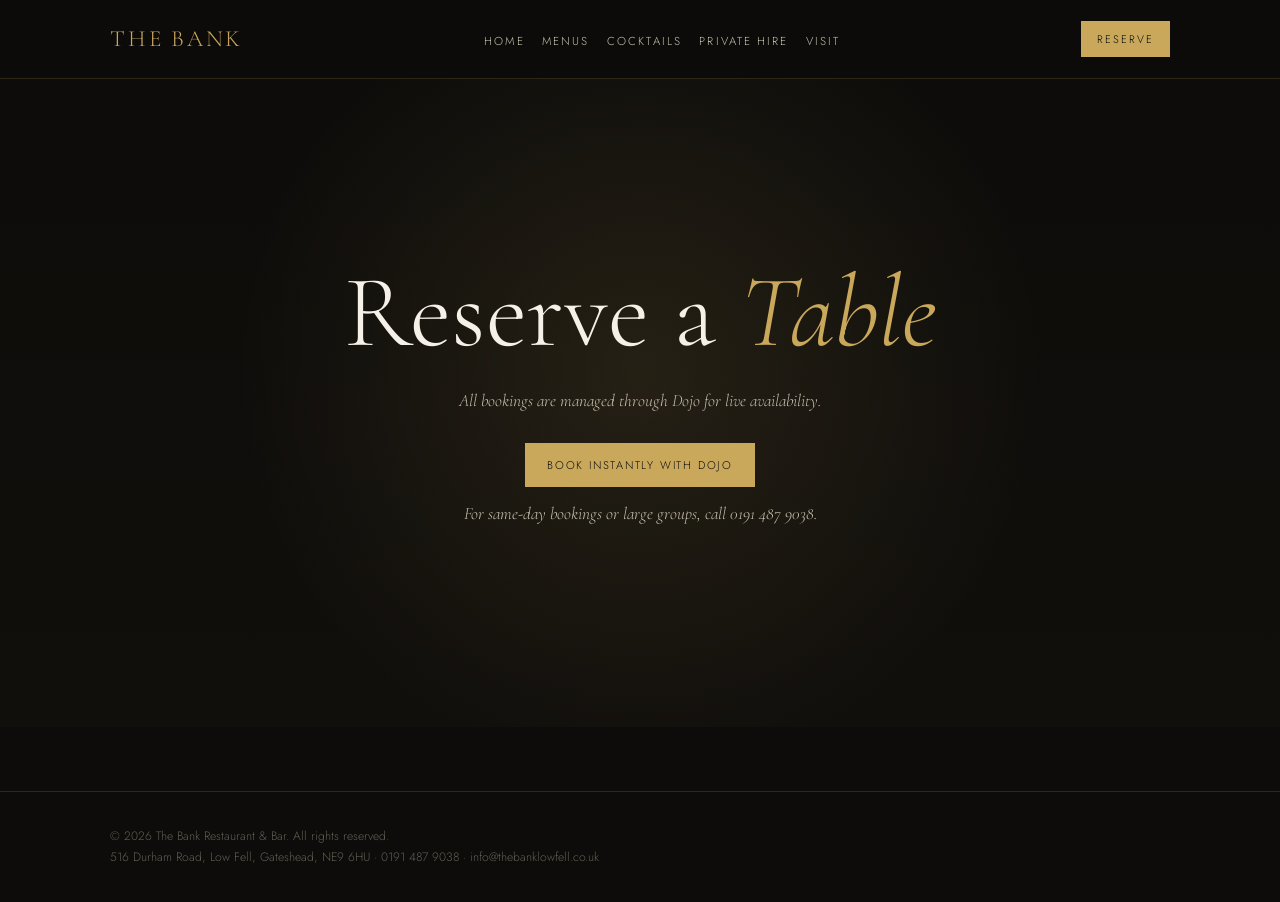
==== book.html @ 98fa7406 "Add initial website structure and styling for The Bank Restaurant & Bar - Create CSS file for site-w" ====
<!DOCTYPE html>
<html lang="en">
<head>
  <meta charset="UTF-8">
  <meta name="viewport" content="width=device-width, initial-scale=1.0">
  <title>Reserve — The Bank</title>
  <link rel="preconnect" href="https://fonts.googleapis.com">
  <link href="https://fonts.googleapis.com/css2?family=Cormorant+Garamond:ital,wght@0,300;0,400;0,600;1,300;1,400&family=Jost:wght@300;400;500&display=swap" rel="stylesheet">
  <link rel="stylesheet" href="assets/css/site.css">
</head>
<body data-page="book">
  <nav id="app-nav" class="site-nav"></nav>

  <main>
    <section class="hero">
      <div>
        <h1>Reserve a <em>Table</em></h1>
        <p>All bookings are managed through Dojo for live availability.</p>
        <a class="btn btn-primary" href="https://web.dojo.app/create_booking/vendor/0XYLokEoeff77KUU00p7ex68kXi4SF8dCobxdAlAkQ0_restaurant" target="_blank" rel="noopener noreferrer">Book Instantly with Dojo</a>
        <p class="menu-note">For same-day bookings or large groups, call 0191 487 9038.</p>
      </div>
    </section>
  </main>

  <footer id="app-footer" class="site-footer"></footer>
  <script src="assets/js/site.js" defer></script>
</body>
</html>
---- assets/css/site.css ----
:root {
  --gold: #C9A85C;
  --gold-light: #E8D5A3;
  --ink: #0D0C0A;
  --ink-mid: #1a1814;
  --ink-soft: #252320;
  --cream: #F5F0E8;
  --cream-dim: #c8c0ae;
  --serif: 'Cormorant Garamond', Georgia, serif;
  --sans: 'Jost', sans-serif;
}

* { box-sizing: border-box; }
html, body { margin: 0; padding: 0; }
body {
  background: var(--ink);
  color: var(--cream);
  font-family: var(--sans);
  font-weight: 300;
}

a { color: inherit; }
.container { max-width: 1100px; margin: 0 auto; padding: 0 1.25rem; }

.site-nav {
  position: sticky;
  top: 0;
  z-index: 20;
  background: rgba(13, 12, 10, 0.96);
  backdrop-filter: blur(10px);
  border-bottom: 1px solid rgba(201, 168, 92, 0.18);
}
.site-nav-inner {
  height: 78px;
  display: flex;
  align-items: center;
  justify-content: space-between;
  gap: 1rem;
}
.brand {
  text-decoration: none;
  color: var(--gold);
  font-family: var(--serif);
  font-size: 1.45rem;
  letter-spacing: 0.12em;
  text-transform: uppercase;
}
.nav-links {
  display: flex;
  gap: 1.1rem;
  list-style: none;
  padding: 0;
  margin: 0;
  flex-wrap: wrap;
}
.nav-links a {
  text-decoration: none;
  color: var(--cream-dim);
  font-size: 0.72rem;
  letter-spacing: 0.18em;
  text-transform: uppercase;
}
.nav-links a.active,
.nav-links a:hover { color: var(--gold); }
.nav-cta {
  text-decoration: none;
  background: var(--gold);
  color: var(--ink);
  padding: 0.65rem 1rem;
  font-size: 0.68rem;
  letter-spacing: 0.18em;
  text-transform: uppercase;
}

.hero {
  min-height: 72vh;
  display: grid;
  place-items: center;
  text-align: center;
  padding: 4rem 1.25rem;
  background: radial-gradient(circle at 50% 45%, rgba(201,168,92,0.12), transparent 55%), linear-gradient(180deg, var(--ink) 0%, #110f0c 100%);
}
.hero h1 {
  font-family: var(--serif);
  font-weight: 300;
  font-size: clamp(3rem, 10vw, 6.4rem);
  margin: 0;
}
.hero h1 em { color: var(--gold); font-style: italic; }
.hero p {
  margin: 1rem 0 2rem;
  color: var(--cream-dim);
  font-family: var(--serif);
  font-size: 1.08rem;
  font-style: italic;
}

.btn {
  display: inline-block;
  text-decoration: none;
  padding: 0.9rem 1.4rem;
  letter-spacing: 0.16em;
  text-transform: uppercase;
  font-size: 0.7rem;
}
.btn-primary { background: var(--gold); color: var(--ink); }
.btn-ghost { border: 1px solid rgba(201,168,92,0.45); color: var(--gold); }

.section { padding: 5rem 0; }
.section.alt { background: var(--ink-mid); }
.section-title {
  margin: 0 0 0.8rem;
  font-family: var(--serif);
  font-weight: 300;
  font-size: clamp(2rem, 5vw, 3.1rem);
}
.section-title em { color: var(--gold); font-style: italic; }
.section-copy { color: var(--cream-dim); line-height: 1.8; max-width: 760px; }

.grid-2 { display: grid; gap: 1.25rem; grid-template-columns: repeat(2, minmax(0,1fr)); }
.card {
  background: var(--ink-soft);
  border: 1px solid rgba(201,168,92,0.15);
  padding: 1.4rem;
}
.card h3 { margin: 0 0 0.6rem; font-family: var(--serif); font-weight: 400; color: var(--gold); }
.card p { margin: 0; color: var(--cream-dim); line-height: 1.7; }

.menu-tabs { display: flex; flex-wrap: wrap; gap: 0.3rem; margin-bottom: 1.25rem; }
.menu-tab {
  background: transparent;
  border: 1px solid rgba(201,168,92,0.24);
  color: var(--cream-dim);
  cursor: pointer;
  padding: 0.6rem 0.9rem;
  text-transform: uppercase;
  letter-spacing: 0.13em;
  font-size: 0.66rem;
}
.menu-tab.active { color: var(--gold); border-color: var(--gold); }
.menu-panel { display: none; }
.menu-panel.active { display: block; }
.menu-cols { display: grid; grid-template-columns: repeat(2, minmax(0,1fr)); gap: 1px; background: rgba(201,168,92,0.15); }
.menu-section { background: var(--ink-soft); padding: 1.3rem; }
.menu-section-title { margin: 0 0 0.8rem; font-family: var(--serif); color: var(--gold); font-size: 1.2rem; }
.menu-item { display: flex; justify-content: space-between; gap: 1rem; padding: 0.55rem 0; border-bottom: 1px solid rgba(255,255,255,0.05); }
.menu-item-name { font-family: var(--serif); }
.menu-item-desc { font-size: 0.74rem; color: var(--cream-dim); margin-top: 0.16rem; }
.menu-item-price { color: var(--gold); white-space: nowrap; }
.menu-note { color: var(--cream-dim); margin-top: 1rem; font-size: 0.8rem; }

.cocktails-grid { display: grid; grid-template-columns: repeat(3, minmax(0,1fr)); gap: 1px; background: rgba(201,168,92,0.15); }
.cocktail-card { background: var(--ink-soft); padding: 1.2rem; }
.cocktail-name { font-family: var(--serif); font-size: 1.2rem; }
.cocktail-desc { color: var(--cream-dim); font-size: 0.8rem; line-height: 1.7; }
.cocktail-price { color: var(--gold); margin-top: 0.8rem; }

.hours-row { display: flex; justify-content: space-between; border-bottom: 1px solid rgba(255,255,255,0.07); padding: 0.6rem 0; }
.closed { color: #8a6e35; }
.time { color: var(--cream); }

.form-row { margin-bottom: 0.9rem; }
.form-grid-2 { display: grid; gap: 0.9rem; grid-template-columns: repeat(2, minmax(0,1fr)); }
.form-input {
  width: 100%;
  background: rgba(255,255,255,0.04);
  border: 1px solid rgba(201,168,92,0.22);
  color: var(--cream);
  font-family: var(--sans);
  padding: 0.72rem 0.85rem;
}

.site-footer {
  border-top: 1px solid rgba(201,168,92,0.18);
  padding: 2rem 0;
  margin-top: 4rem;
}
.site-footer p { color: rgba(200,192,174,0.45); margin: 0.2rem 0; font-size: 0.76rem; }

@media (max-width: 900px) {
  .grid-2, .menu-cols, .form-grid-2, .cocktails-grid { grid-template-columns: 1fr; }
  .site-nav-inner { height: auto; padding: 0.9rem 0; align-items: flex-start; flex-direction: column; }
  .nav-links { gap: 0.7rem; }
}
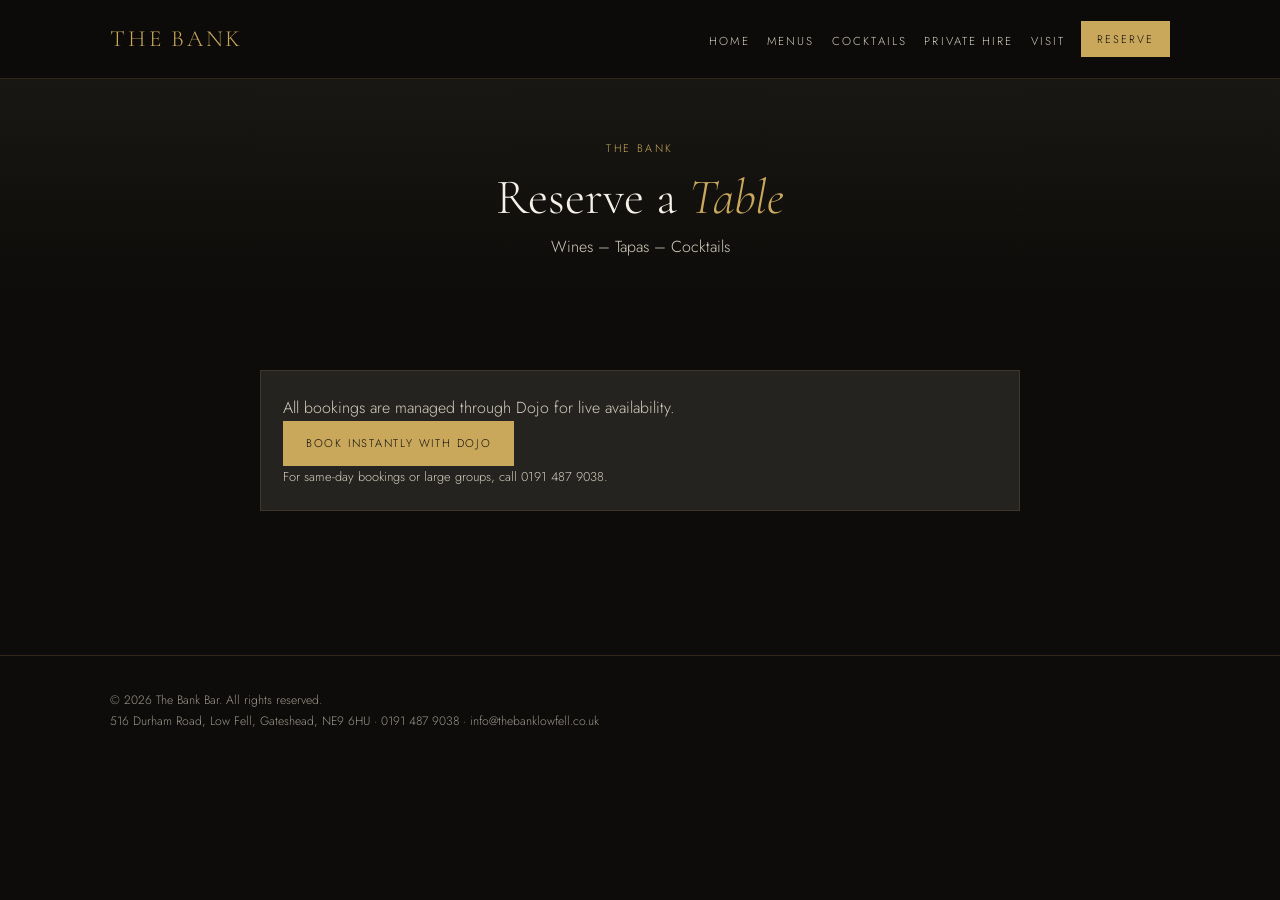
==== commit 02661785: "Enhance website structure and accessibility features, update styles, and refine content across multi" ====
--- a/book.html
+++ b/book.html
@@ -12,11 +12,17 @@
   <nav id="app-nav" class="site-nav"></nav>
 
   <main>
-    <section class="hero">
-      <div>
-        <h1>Reserve a <em>Table</em></h1>
-        <p>All bookings are managed through Dojo for live availability.</p>
-        <a class="btn btn-primary" href="https://web.dojo.app/create_booking/vendor/0XYLokEoeff77KUU00p7ex68kXi4SF8dCobxdAlAkQ0_restaurant" target="_blank" rel="noopener noreferrer">Book Instantly with Dojo</a>
+    <section class="page-hero">
+      <div class="container">
+        <p class="eyebrow reveal">The Bank</p>
+        <h1 class="section-title reveal">Reserve a <em>Table</em></h1>
+        <p class="section-copy reveal copy-center">Wines &ndash; Tapas &ndash; Cocktails</p>
+      </div>
+    </section>
+    <section class="section">
+      <div class="container card reveal max-w-760">
+        <p class="section-copy max-w-none">All bookings are managed through Dojo for live availability.</p>
+        <a class="btn btn-primary" href="#" data-dojo-link="true" target="_blank" rel="noopener noreferrer" aria-label="Book instantly with Dojo (opens in a new tab)">Book Instantly with Dojo</a>
         <p class="menu-note">For same-day bookings or large groups, call 0191 487 9038.</p>
       </div>
     </section>
--- a/assets/css/site.css
+++ b/assets/css/site.css
@@ -5,7 +5,7 @@
   --ink-mid: #1a1814;
   --ink-soft: #252320;
   --cream: #F5F0E8;
-  --cream-dim: #c8c0ae;
+  --cream-dim: #d4cdbd;
   --serif: 'Cormorant Garamond', Georgia, serif;
   --sans: 'Jost', sans-serif;
 }
@@ -19,6 +19,23 @@
   font-weight: 300;
 }
 
+.skip-link {
+  position: absolute;
+  top: -40px;
+  left: 12px;
+  z-index: 1000;
+  background: var(--gold);
+  color: var(--ink);
+  padding: 0.5rem 0.75rem;
+  text-decoration: none;
+  font-size: 0.75rem;
+  letter-spacing: 0.03em;
+}
+.skip-link:focus,
+.skip-link:focus-visible {
+  top: 12px;
+}
+
 a { color: inherit; }
 .container { max-width: 1100px; margin: 0 auto; padding: 0 1.25rem; }
 
@@ -29,6 +46,12 @@
   background: rgba(13, 12, 10, 0.96);
   backdrop-filter: blur(10px);
   border-bottom: 1px solid rgba(201, 168, 92, 0.18);
+  transition: background 220ms ease, border-color 220ms ease, box-shadow 220ms ease;
+}
+.site-nav.scrolled {
+  background: rgba(13, 12, 10, 0.985);
+  border-bottom-color: rgba(201, 168, 92, 0.34);
+  box-shadow: 0 10px 32px rgba(0, 0, 0, 0.35);
 }
 .site-nav-inner {
   height: 78px;
@@ -36,15 +59,60 @@
   align-items: center;
   justify-content: space-between;
   gap: 1rem;
-}
+  transition: height 220ms ease;
+}
+.site-nav.scrolled .site-nav-inner { height: 70px; }
+.nav-primary {
+  display: flex;
+  align-items: center;
+  justify-content: flex-end;
+  gap: 1rem;
+  flex: 1;
+}
+.nav-toggle {
+  display: none;
+  width: 40px;
+  height: 40px;
+  border: 1px solid rgba(201, 168, 92, 0.35);
+  background: transparent;
+  color: var(--gold);
+  align-items: center;
+  justify-content: center;
+  cursor: pointer;
+}
+.nav-toggle-lines,
+.nav-toggle-lines::before,
+.nav-toggle-lines::after {
+  display: block;
+  width: 16px;
+  height: 1px;
+  background: currentColor;
+  content: '';
+  transition: transform 180ms ease;
+}
+.nav-toggle-lines::before { transform: translateY(-5px); }
+.nav-toggle-lines::after { transform: translateY(4px); }
+.site-nav.open .nav-toggle-lines { background: transparent; }
+.site-nav.open .nav-toggle-lines::before { transform: translateY(0) rotate(45deg); }
+.site-nav.open .nav-toggle-lines::after { transform: translateY(-1px) rotate(-45deg); }
 .brand {
-  text-decoration: none;
-  color: var(--gold);
+  display: inline-flex;
+  align-items: center;
+  gap: 0.7rem;
+  text-decoration: none;
+  color: var(--gold);
+}
+.brand-word {
   font-family: var(--serif);
   font-size: 1.45rem;
   letter-spacing: 0.12em;
   text-transform: uppercase;
 }
+.brand-logo {
+  height: 1.4rem;
+  width: auto;
+}
+.brand-logo path { fill: currentColor; }
 .nav-links {
   display: flex;
   gap: 1.1rem;
@@ -62,6 +130,12 @@
 }
 .nav-links a.active,
 .nav-links a:hover { color: var(--gold); }
+.nav-links a[aria-current="page"] {
+  color: var(--gold);
+  text-decoration: underline;
+  text-decoration-thickness: 1px;
+  text-underline-offset: 0.25rem;
+}
 .nav-cta {
   text-decoration: none;
   background: var(--gold);
@@ -70,6 +144,15 @@
   font-size: 0.68rem;
   letter-spacing: 0.18em;
   text-transform: uppercase;
+}
+
+a:focus-visible,
+button:focus-visible,
+input:focus-visible,
+textarea:focus-visible,
+select:focus-visible {
+  outline: 2px solid var(--gold);
+  outline-offset: 2px;
 }
 
 .hero {
@@ -95,6 +178,32 @@
   font-style: italic;
 }
 
+.page-hero {
+  padding: 3.5rem 0 1.8rem;
+  text-align: center;
+  background: linear-gradient(180deg, rgba(26, 24, 20, 0.95) 0%, rgba(13, 12, 10, 0.25) 100%);
+}
+.page-hero .section-title { margin-bottom: 0.35rem; }
+
+.eyebrow {
+  display: inline-block;
+  margin: 0 0 0.7rem;
+  text-transform: uppercase;
+  letter-spacing: 0.22em;
+  color: var(--gold);
+  font-size: 0.68rem;
+}
+
+.copy-center { margin: 0 auto; }
+.mt-05 { margin-top: .5rem; }
+.mt-08 { margin-top: .8rem; }
+.mt-09 { margin-top: .9rem; }
+.mt-1 { margin-top: 1rem; }
+.mt-12 { margin-top: 1.2rem; }
+.ml-05 { margin-left: .5rem; }
+.max-w-760 { max-width: 760px; }
+.max-w-none { max-width: none; }
+
 .btn {
   display: inline-block;
   text-decoration: none;
@@ -127,6 +236,7 @@
 .card p { margin: 0; color: var(--cream-dim); line-height: 1.7; }
 
 .menu-tabs { display: flex; flex-wrap: wrap; gap: 0.3rem; margin-bottom: 1.25rem; }
+.menu-tabs-spaced { margin-top: 1rem; }
 .menu-tab {
   background: transparent;
   border: 1px solid rgba(201,168,92,0.24);
@@ -140,6 +250,7 @@
 .menu-tab.active { color: var(--gold); border-color: var(--gold); }
 .menu-panel { display: none; }
 .menu-panel.active { display: block; }
+.menu-panel[hidden] { display: none !important; }
 .menu-cols { display: grid; grid-template-columns: repeat(2, minmax(0,1fr)); gap: 1px; background: rgba(201,168,92,0.15); }
 .menu-section { background: var(--ink-soft); padding: 1.3rem; }
 .menu-section-title { margin: 0 0 0.8rem; font-family: var(--serif); color: var(--gold); font-size: 1.2rem; }
@@ -148,12 +259,18 @@
 .menu-item-desc { font-size: 0.74rem; color: var(--cream-dim); margin-top: 0.16rem; }
 .menu-item-price { color: var(--gold); white-space: nowrap; }
 .menu-note { color: var(--cream-dim); margin-top: 1rem; font-size: 0.8rem; }
+.menu-section .btn + .btn { margin-left: .5rem; }
 
 .cocktails-grid { display: grid; grid-template-columns: repeat(3, minmax(0,1fr)); gap: 1px; background: rgba(201,168,92,0.15); }
 .cocktail-card { background: var(--ink-soft); padding: 1.2rem; }
 .cocktail-name { font-family: var(--serif); font-size: 1.2rem; }
 .cocktail-desc { color: var(--cream-dim); font-size: 0.8rem; line-height: 1.7; }
 .cocktail-price { color: var(--gold); margin-top: 0.8rem; }
+.happy-hour-price {
+  color: var(--gold);
+  font-family: var(--serif);
+  font-size: 1.3rem;
+}
 
 .hours-row { display: flex; justify-content: space-between; border-bottom: 1px solid rgba(255,255,255,0.07); padding: 0.6rem 0; }
 .closed { color: #8a6e35; }
@@ -175,10 +292,50 @@
   padding: 2rem 0;
   margin-top: 4rem;
 }
-.site-footer p { color: rgba(200,192,174,0.45); margin: 0.2rem 0; font-size: 0.76rem; }
+.site-footer p { color: rgba(212,205,189,0.72); margin: 0.2rem 0; font-size: 0.76rem; }
+
+.reveal {
+  opacity: 0;
+  transform: translateY(22px);
+  transition: opacity 0.65s ease, transform 0.65s ease;
+}
+.reveal.visible {
+  opacity: 1;
+  transform: translateY(0);
+}
+
+@media (prefers-reduced-motion: reduce) {
+  .reveal,
+  .reveal.visible {
+    opacity: 1;
+    transform: none;
+    transition: none;
+  }
+}
 
 @media (max-width: 900px) {
   .grid-2, .menu-cols, .form-grid-2, .cocktails-grid { grid-template-columns: 1fr; }
-  .site-nav-inner { height: auto; padding: 0.9rem 0; align-items: flex-start; flex-direction: column; }
-  .nav-links { gap: 0.7rem; }
-}
+  .site-nav-inner { height: auto; min-height: 66px; padding: 0.7rem 0; align-items: center; flex-wrap: wrap; }
+  .nav-toggle { display: inline-flex; margin-left: auto; }
+  .nav-primary {
+    display: flex;
+    width: 100%;
+    flex-direction: column;
+    align-items: flex-start;
+    max-height: 0;
+    opacity: 0;
+    overflow: hidden;
+    transform: translateY(-6px);
+    pointer-events: none;
+    transition: max-height 220ms ease, opacity 180ms ease, transform 180ms ease;
+  }
+  .site-nav.open .nav-primary {
+    max-height: 320px;
+    opacity: 1;
+    transform: translateY(0);
+    pointer-events: auto;
+    padding: 0.3rem 0 0.8rem;
+  }
+  .nav-links { width: 100%; gap: 0.7rem; flex-direction: column; }
+  .nav-cta { margin-top: 0.2rem; }
+}
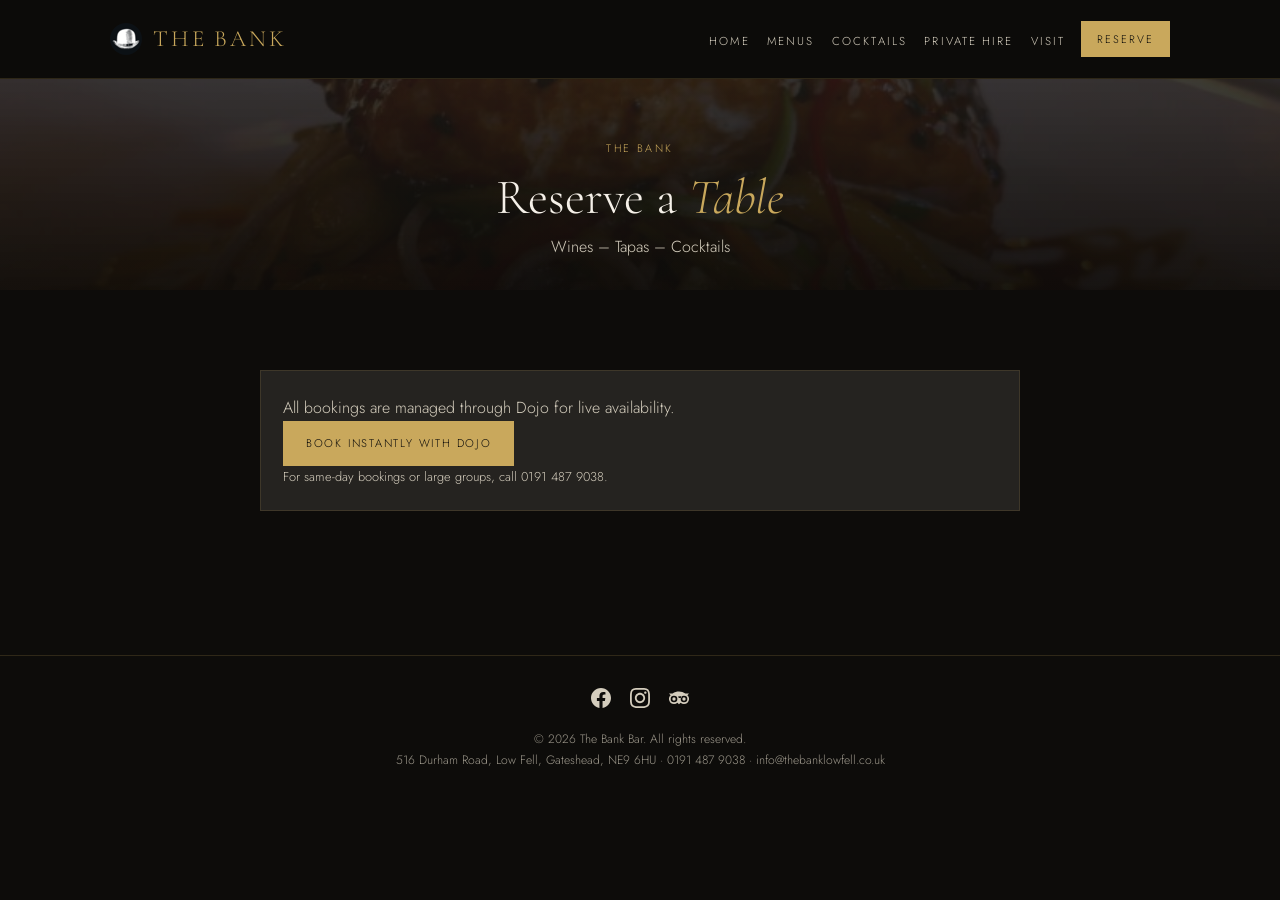
==== commit 0d1fa17c: "Add logo image and favicons to all pages - Replace broken SVG with favicon image as header logo - Ad" ====
--- a/book.html
+++ b/book.html
@@ -4,6 +4,8 @@
   <meta charset="UTF-8">
   <meta name="viewport" content="width=device-width, initial-scale=1.0">
   <title>Reserve — The Bank</title>
+  <link rel="icon" type="image/png" sizes="32x32" href="assets/images/favicon-32x32.png">
+  <link rel="icon" type="image/png" sizes="16x16" href="assets/images/favicon-16x16.png">
   <link rel="preconnect" href="https://fonts.googleapis.com">
   <link href="https://fonts.googleapis.com/css2?family=Cormorant+Garamond:ital,wght@0,300;0,400;0,600;1,300;1,400&family=Jost:wght@300;400;500&display=swap" rel="stylesheet">
   <link rel="stylesheet" href="assets/css/site.css">
--- a/assets/css/site.css
+++ b/assets/css/site.css
@@ -109,10 +109,10 @@
   text-transform: uppercase;
 }
 .brand-logo {
-  height: 1.4rem;
-  width: auto;
-}
-.brand-logo path { fill: currentColor; }
+  height: 32px;
+  width: 32px;
+  border-radius: 50%;
+}
 .nav-links {
   display: flex;
   gap: 1.1rem;
@@ -161,7 +161,11 @@
   place-items: center;
   text-align: center;
   padding: 4rem 1.25rem;
-  background: radial-gradient(circle at 50% 45%, rgba(201,168,92,0.12), transparent 55%), linear-gradient(180deg, var(--ink) 0%, #110f0c 100%);
+  background:
+    linear-gradient(180deg, rgba(13,12,10,0.4) 0%, rgba(13,12,10,0.85) 100%),
+    radial-gradient(circle at 50% 45%, rgba(201,168,92,0.12), transparent 55%),
+    url('../images/hero-home.jpg') center/cover no-repeat,
+    linear-gradient(180deg, var(--ink) 0%, #110f0c 100%);
 }
 .hero h1 {
   font-family: var(--serif);
@@ -181,7 +185,10 @@
 .page-hero {
   padding: 3.5rem 0 1.8rem;
   text-align: center;
-  background: linear-gradient(180deg, rgba(26, 24, 20, 0.95) 0%, rgba(13, 12, 10, 0.25) 100%);
+  background:
+    linear-gradient(180deg, rgba(26, 24, 20, 0.85) 0%, rgba(13, 12, 10, 0.95) 100%),
+    url('../images/hero-page.jpg') center/cover no-repeat,
+    linear-gradient(180deg, rgba(26, 24, 20, 0.95) 0%, rgba(13, 12, 10, 0.25) 100%);
 }
 .page-hero .section-title { margin-bottom: 0.35rem; }
 
@@ -276,6 +283,8 @@
 .closed { color: #8a6e35; }
 .time { color: var(--cream); }
 
+.map-embed { margin: 0.8rem 0; }
+
 .form-row { margin-bottom: 0.9rem; }
 .form-grid-2 { display: grid; gap: 0.9rem; grid-template-columns: repeat(2, minmax(0,1fr)); }
 .form-input {
@@ -291,8 +300,20 @@
   border-top: 1px solid rgba(201,168,92,0.18);
   padding: 2rem 0;
   margin-top: 4rem;
+  text-align: center;
 }
 .site-footer p { color: rgba(212,205,189,0.72); margin: 0.2rem 0; font-size: 0.76rem; }
+.footer-social {
+  display: flex;
+  justify-content: center;
+  gap: 1.2rem;
+  margin-bottom: 1rem;
+}
+.footer-social a {
+  color: var(--cream-dim);
+  transition: color 180ms ease;
+}
+.footer-social a:hover { color: var(--gold); }
 
 .reveal {
   opacity: 0;
